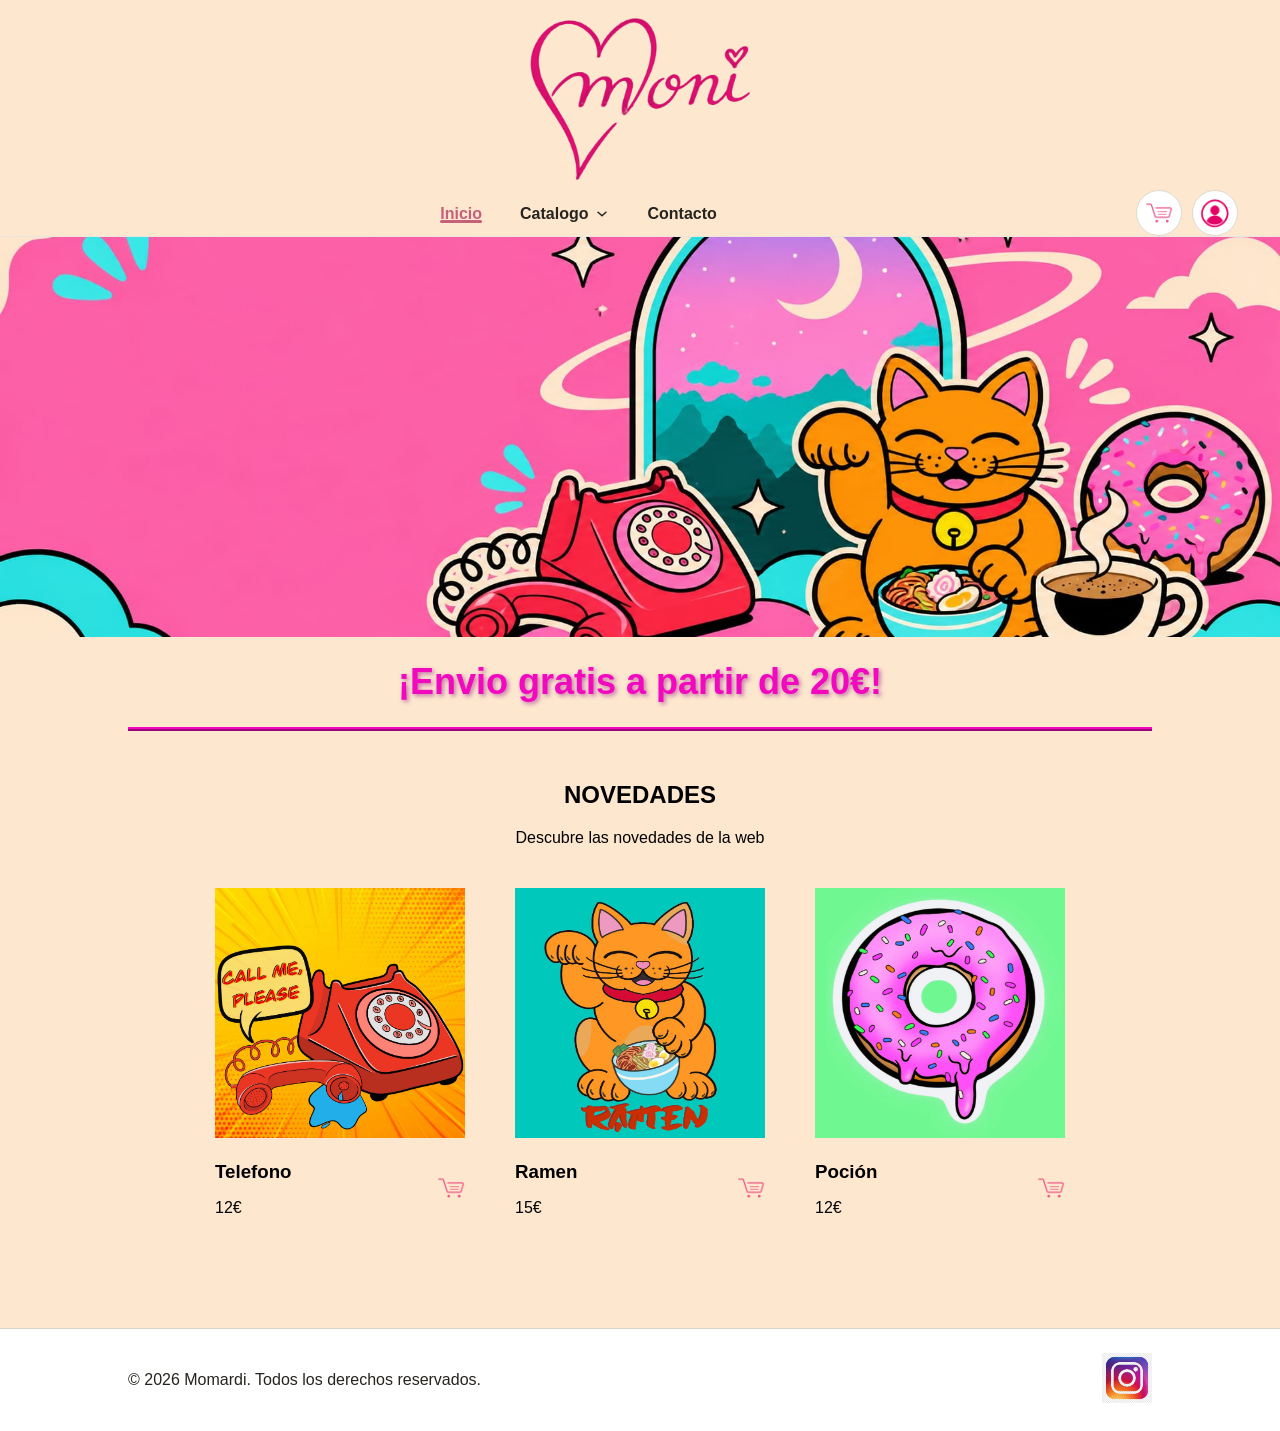
==== Inicio/Index.html @ b245bbe1 "Primera subida de proyecto web de ilustración para Neoland." ====
<!doctype html>
<html lang="es">
  <head>
    <meta charset="UTF-8" />
    <meta name="viewport" content="width=device-width, initial-scale=1.0" />
    <title>Inicio Momardi</title>
    <link rel="stylesheet" href="../Styles/Styles.css" />
  </head>
  <body>
    <header class="site-header">
      <div>
        <a class="brand" href="../Inicio/Index.html" aria-label="Ir al inicio">
          <img src="../Imagenes/LogoM.png" alt="Momardi" />
        </a>
      </div>
      <nav class="navbar" aria-label="Navegacion principal">
        <ul class="nav-links">
          <li>
            <a class="nav-link active" href="Index.html" aria-current="page"
              >Inicio</a
            >
          </li>
          <li class="dropdown">
            <a
              class="nav-link dropdown-toggle"
              href="../Catalogo/catalogo.html"
              aria-haspopup="true"
              aria-expanded="false"
            >
              Catalogo
              <svg class="chevron" viewBox="0 0 16 16" aria-hidden="true">
                <path d="M3.5 6l4.5 4 4.5-4" />
              </svg>
            </a>
            <ul class="dropdown-menu">
              <li>
                <a href="../Catalogo/catalogo.html#laminas">Laminas</a>
              </li>
              <li>
                <a href="../Catalogo/catalogo.html#pegatinas">Pegatinas</a>
              </li>
              <li><a href="../Catalogo/catalogo.html#textil">Textil</a></li>
            </ul>
          </li>
          <li>
            <a class="nav-link" href="../Contacto/contacto.html">Contacto</a>
          </li>
        </ul>

        <div class="nav-actions">
          <a
            class="icon-button"
            href="../WorkingOnIt/working.html"
            aria-label="Ver carrito de compras"
          >
            <img
              class="icon-button-carrito"
              src="../Imagenes/carrito.png"
              alt="Carrito de compras"
            />
          </a>
          <a
            class="icon-button"
            href="../WorkingOnIt/working.html"
            aria-label="Iniciar sesion"
          >
            <img
              class="icon-button-login"
              src="../Imagenes/Login.png"
              alt="Inicio sesión"
            />
          </a>
        </div>
      </nav>
    </header>
    <img class="banner" src="../Imagenes/Banner.jpg" alt="Banner de Momardi" />
    <h1 class="bannertext">¡Envio gratis a partir de 20€!</h1>

    <div class="novedades">
      <h2>NOVEDADES</h2>
      <p>Descubre las novedades de la web</p>
      <div class="linea">
        <div class="articulo">
          <img src="../Imagenes/Foto1.png" />
          <div class="informacionarticulo">
            <div class="tituloprecio">
              <h3>Telefono</h3>
              <p>12€</p>
            </div>
            <div class="icon-button-carrito">
              <img src="../Imagenes/carrito.png" alt="Carrito de compras" />
            </div>
          </div>
        </div>

        <div class="articulo">
          <img src="../Imagenes/Foto2.png" />
          <div class="informacionarticulo">
            <div class="tituloprecio">
              <h3>Ramen</h3>
              <p>15€</p>
            </div>
            <div class="icon-button-carrito">
              <img src="../Imagenes/carrito.png" alt="Carrito de compras" />
            </div>
          </div>
        </div>

        <div class="articulo">
          <img src="../Imagenes/Foto3.png" />
          <div class="informacionarticulo">
            <div class="tituloprecio">
              <h3>Poción</h3>
              <p>12€</p>
            </div>
            <div class="icon-button-carrito">
              <img src="../Imagenes/carrito.png" alt="Carrito de compras" />
            </div>
          </div>
        </div>
      </div>
    </div>
  </body>
  <footer class="site-footer">
    <p>&copy; 2026 Momardi. Todos los derechos reservados.</p>
    <a
      class="social-link"
      href="https://www.instagram.com/moni.mardi/"
      target="_blank"
      rel="noopener noreferrer"
      aria-label="Instagram de Momardi"
    >
      <img src="../Imagenes/Instagram.avif" />
    </a>
  </footer>
</html>
---- Styles/Styles.css ----
* {
  box-sizing: border-box;
}

body {
  background-color: #fde7cf;
  margin: 0;
  min-height: 100vh;
  display: flex;
  flex-direction: column;
  font-family: Arial, Helvetica, sans-serif;
}

/* Header Styles */

.site-header {
  background-color: #fde7cf;
  width: 100%;
  border-bottom: 1px solid #e8e6df;
}

.navbar {
  background-color: #fde7cf;
  min-height: 40px;
  position: relative;
  display: flex;
  align-items: center;
  justify-content: space-between;
  width: 100%;
  padding: 0 42px;
}

.brand {
  display: flex;
  align-items: center;
  justify-content: center;
  width: 100%;
  padding: 18px 20px 10px;
}

.brand img {
  display: block;
  width: 220px;
  height: auto;
}

.nav-links {
  display: flex;
  position: absolute;
  right: 44%;
  align-items: center;
  gap: 38px;
  margin-left: 28rem;
  padding: 0;
  list-style: none;
}

.nav-link {
  position: relative;
  display: inline-flex;
  align-items: center;
  gap: 7px;
  padding: 15px 0 14px;
  color: #27241f;
  font-size: 16px;
  font-weight: 600;
  text-decoration: none;
}

.nav-link.active {
  color: #c55f7a;
}

.nav-link.active::after {
  content: "";
  position: absolute;
  left: 0;
  right: 0;
  bottom: 14px;
  height: 3px;
  border-radius: 999px;
  background: #c55f7a;
}

.nav-link:hover,
.nav-link:focus-visible,
.dropdown:hover > .nav-link,
.dropdown:focus-within > .nav-link {
  color: #c55f7a;
}

.navbar:has(.action-volver) .nav-links {
  left: 42px;
  right: auto;
  margin: 0;
}

.action-volver {
  white-space: nowrap;
}

.chevron {
  width: 14px;
  height: 14px;
  fill: none;
  stroke: currentColor;
  stroke-width: 1.8;
  stroke-linecap: round;
  stroke-linejoin: round;
  transition: transform 180ms ease;
}

.dropdown {
  position: relative;
}

.dropdown-menu {
  position: absolute;
  top: calc(100% - 10px);
  left: -18px;
  z-index: 10;
  min-width: 190px;
  margin: 0;
  padding: 8px;
  list-style: none;
  background: #ffffff;
  border: 1px solid #ece8df;
  border-radius: 10px;
  box-shadow: 0 12px 30px rgba(55, 46, 38, 0.12);
  opacity: 0;
  visibility: hidden;
  transform: translateY(8px);
  transition:
    opacity 180ms ease,
    transform 180ms ease,
    visibility 180ms;
}

.dropdown:hover .dropdown-menu,
.dropdown:focus-within .dropdown-menu {
  opacity: 1;
  visibility: visible;
  transform: translateY(0);
}

.dropdown:hover .chevron,
.dropdown:focus-within .chevron {
  transform: rotate(180deg);
}

.dropdown-menu a {
  display: block;
  padding: 11px 12px;
  border-radius: 7px;
  color: #27241f;
  font-size: 15px;
  text-decoration: none;
}

.dropdown-menu a:hover,
.dropdown-menu a:focus-visible {
  color: #c55f7a;
  background: #fdf1f4;
}

.nav-actions {
  margin-left: auto;
  display: flex;
  align-items: center;
  gap: 10px;
}

.icon-button {
  display: inline-flex;
  align-items: center;
  justify-content: center;
  width: 46px;
  height: 46px;
  border: 1px solid #dedad1;
  border-radius: 50%;
  color: #27241f;
  background: #ffffff;
  text-decoration: none;
  transition:
    color 180ms ease,
    border-color 180ms ease,
    background 180ms ease;
}

.icon-button-carrito {
  display: flex;
  align-items: center;
  justify-content: center;
  width: 28px;
  height: 28px;
}

.icon-button-carrito img {
  display: block;
  width: 28px;
  height: 28px;
}
.icon-button-login {
  width: 44px;
  height: 30px;
  fill: none;
  stroke: currentColor;
  stroke-width: 1.8;
  stroke-linecap: round;
  stroke-linejoin: round;
}

.icon-button:hover,
.icon-button:focus-visible {
  color: #ffffff;
  border-color: #c55f7a;
  background: #c55f7a;
}

@media (max-width: 760px) {
  .navbar {
    min-height: 66px;
    padding: 0 18px;
  }

  .brand {
    padding: 12px 18px 8px;
  }

  .brand img {
    width: 150px;
  }

  .nav-links {
    gap: 16px;
  }

  .nav-link {
    padding: 27px 0 25px;
    font-size: 14px;
  }

  .nav-link.active::after {
    bottom: 17px;
  }

  .nav-actions {
    gap: 6px;
  }

  .icon-button {
    width: 40px;
    height: 40px;
  }
}

/* Banner Styles */
.banner {
  position: center;
  width: 100%;
  height: 400px;
  object-fit: cover;
  background-image: url("../Imagenes/Banner.jpg");
  background-size: cover;
  background-position: center;
  display: flex;
  align-items: center;
  justify-content: center;
}
.bannertext {
  width: 100%;
  height: 50%;
  text-align: center;
  color: #f108bf;
  font-size: 36px;
  font-weight: bold;
  text-shadow: 2px 2px 4px rgba(139, 5, 128, 0.5);
}

.novedades {
  border-top: 4px ridge #f108bf;
  margin-top: 30px;
  padding: 30px 0 40px;
  text-align: center;
  margin: 0 10% 0 10%;
}

.linea {
  display: flex;
  justify-content: center;
  padding: 0 10% 0 10%;
}

.articulo > img {
  height: 250px;
  width: 250px;
}

.articulo {
  margin: 10px;
  padding: 15px;
}

.informacionarticulo {
  display: flex;
  align-items: center;
  justify-content: space-between;
  width: 250px;
  margin: 0 auto;
}

.tituloprecio {
  display: flex;
  align-items: flex-start;
  flex-direction: column;
  margin: 0;
}

.tituloprecio h3 {
  margin-bottom: 0;
}

.añadircarrito {
  display: flex;
  align-items: center;
  justify-content: center;
}

.detalle-producto {
  display: flex;
  align-items: flex-start;
  justify-content: center;
  gap: 40px;
  max-width: 900px;
  margin: 40px auto;
  padding: 20px;
}

.detalle-imagen img {
  width: 400px;
  height: 400px;
  object-fit: cover;
}

.detalle-info {
  width: 380px;
  display: flex;
  flex-direction: column;
  gap: 12px;
}

.detalle-info h1,
.detalle-info p {
  margin: 0;
}

.detalle-precio {
  color: #c55f7a;
  font-size: 24px;
  font-weight: bold;
}

.detalle-info select {
  width: 100%;
  padding: 8px;
}

.detalle-carrito {
  display: flex;
  align-items: center;
  justify-content: center;
  gap: 8px;
  width: 100%;
  padding: 12px;
  border: none;
  background: #c55f7a;
  color: #ffffff;
  cursor: pointer;
}

.detalle-carrito img {
  width: 20px;
  height: 20px;
}

.boton-principal,
.detalle-carrito {
  display: flex;
  align-items: center;
  justify-content: center;
  gap: 8px;
  min-height: 44px;
  border: none;
  border-radius: 6px;
  padding: 12px 24px;
  background: #c55f7a;
  color: #ffffff;
  font: inherit;
  font-weight: bold;
  cursor: pointer;
  transition:
    background 180ms ease,
    transform 180ms ease;
}

.boton-principal:hover,
.boton-principal:focus-visible,
.detalle-carrito:hover,
.detalle-carrito:focus-visible {
  background: #a94862;
  transform: translateY(-1px);
}

/*Footer*/
.site-footer {
  display: flex;
  align-items: center;
  justify-content: space-between;
  gap: 20px;
  margin-top: 30px;
  padding: 24px 10%;
  border-top: 1px solid #d8d3cb;
  color: #27241f;
  background: #ffffff;
}

.site-footer img {
  height: 50px;
  width: 50px;
}
.site-footer p {
  margin: 0;
}

.social-link {
  color: #c55f7a;
  font-weight: bold;
  text-decoration: none;
}

.social-link:hover,
.social-link:focus-visible {
  text-decoration: underline;
}

@media (max-width: 760px) {
  .site-footer {
    flex-direction: column;
    text-align: center;
  }
}

/* Contacto*/

.contacto {
  box-sizing: border-box;
  display: flex;
  flex: 1;
  align-items: center;
  justify-content: center;
  width: 100%;
  padding: 20px;
}

.formulario-contacto {
  box-sizing: border-box;
  width: 60%;
  padding: 10px;
}

.formulario-contacto {
  width: 40%;
  margin: 0 auto;
}

.formulario-contacto input,
.formulario-contacto textarea {
  box-sizing: border-box;
  border-radius: 16px;
  width: 100%;
  border-color: #e00f71;
}

.redes-sociales {
  box-sizing: border-box;
  width: 40%;
  padding: 10px;
}

.contacto-info {
  display: flex;
  align-items: center;
  gap: 10px;
}

.rrss {
  width: 20px;
}
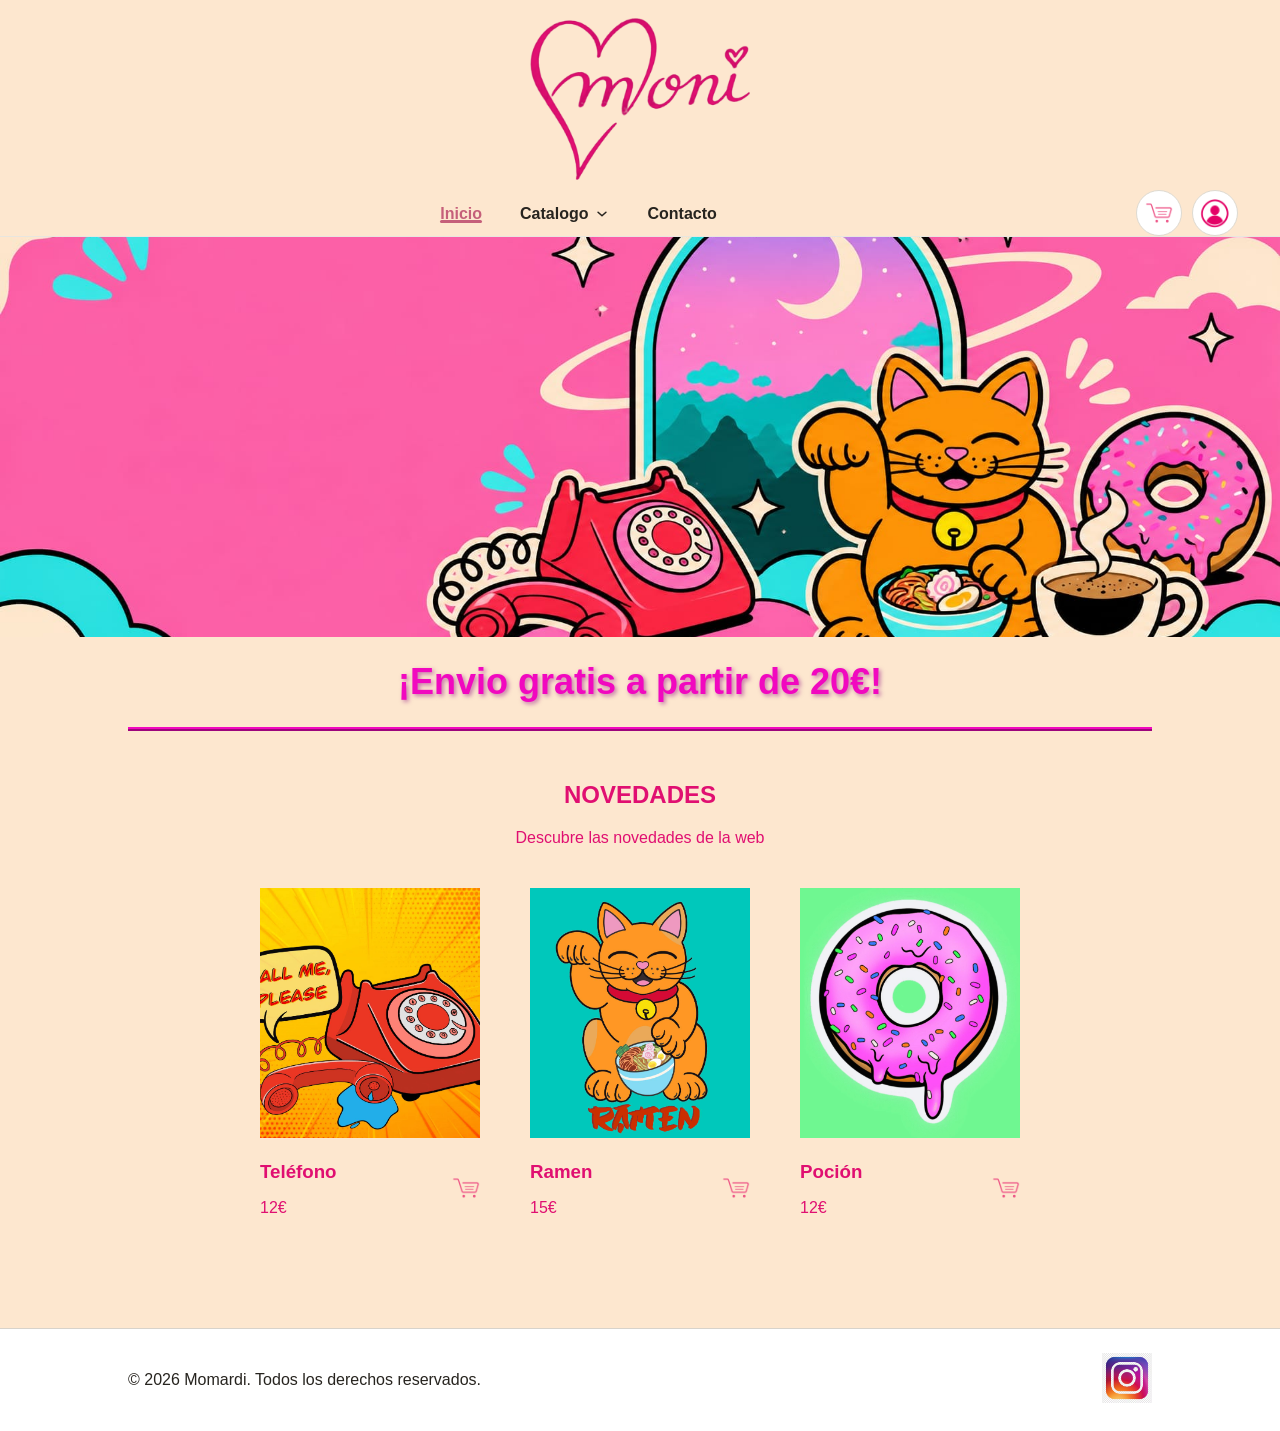
==== commit 3f7c5e9d: "Introducidos estilos para responsive" ====
--- a/Inicio/Index.html
+++ b/Inicio/Index.html
@@ -84,7 +84,7 @@
           <img src="../Imagenes/Foto1.png" />
           <div class="informacionarticulo">
             <div class="tituloprecio">
-              <h3>Telefono</h3>
+              <h3>Teléfono</h3>
               <p>12€</p>
             </div>
             <div class="icon-button-carrito">
--- a/Styles/Styles.css
+++ b/Styles/Styles.css
@@ -220,7 +220,8 @@
 @media (max-width: 760px) {
   .navbar {
     min-height: 66px;
-    padding: 0 18px;
+    justify-content: flex-start;
+    padding: 0 12px;
   }
 
   .brand {
@@ -232,19 +233,23 @@
   }
 
   .nav-links {
-    gap: 16px;
+    position: static;
+    right: auto;
+    margin: 0;
+    gap: 10px;
   }
 
   .nav-link {
-    padding: 27px 0 25px;
+    padding: 20px 0 18px;
     font-size: 14px;
   }
 
   .nav-link.active::after {
-    bottom: 17px;
+    bottom: 12px;
   }
 
   .nav-actions {
+    margin-left: auto;
     gap: 6px;
   }
 
@@ -279,6 +284,7 @@
 
 .novedades {
   border-top: 4px ridge #f108bf;
+  color: #e00f71;
   margin-top: 30px;
   padding: 30px 0 40px;
   text-align: center;
@@ -288,17 +294,23 @@
 .linea {
   display: flex;
   justify-content: center;
+  flex-wrap: wrap;
   padding: 0 10% 0 10%;
 }
 
 .articulo > img {
   height: 250px;
   width: 250px;
+  max-width: 100%;
+  object-fit: cover;
 }
 
 .articulo {
+  text-decoration: none;
   margin: 10px;
   padding: 15px;
+  width: 250px;
+  max-width: 100%;
 }
 
 .informacionarticulo {
@@ -306,7 +318,9 @@
   align-items: center;
   justify-content: space-between;
   width: 250px;
+  max-width: 100%;
   margin: 0 auto;
+  color: #e00f71;
 }
 
 .tituloprecio {
@@ -318,6 +332,7 @@
 
 .tituloprecio h3 {
   margin-bottom: 0;
+  color: #e00f71;
 }
 
 .añadircarrito {
@@ -496,3 +511,144 @@
 .rrss {
   width: 20px;
 }
+
+@media (max-width: 760px) {
+  .novedades {
+    margin: 0 16px;
+    padding: 24px 0 32px;
+  }
+
+  .linea {
+    align-items: center;
+    padding: 0;
+  }
+
+  .articulo {
+    box-sizing: border-box;
+  }
+
+  .detalle-producto {
+    flex-direction: column;
+    align-items: center;
+    margin: 24px auto;
+    padding: 12px;
+  }
+
+  .detalle-imagen,
+  .detalle-imagen img,
+  .detalle-info {
+    width: min(400px, 100%);
+  }
+
+  .detalle-imagen img {
+    height: auto;
+  }
+
+  .contacto {
+    flex-direction: column;
+    align-items: stretch;
+  }
+
+  .formulario-contacto,
+  .redes-sociales {
+    width: 100%;
+  }
+
+  .redes-sociales {
+    margin-top: 20px;
+  }
+}
+
+@media (max-width: 480px) {
+  .brand img {
+    width: 120px;
+  }
+
+  .navbar {
+    min-height: 58px;
+    padding: 0 8px;
+  }
+
+  .nav-links {
+    gap: 8px;
+  }
+
+  .nav-link {
+    gap: 4px;
+    font-size: 12px;
+  }
+
+  .chevron {
+    width: 11px;
+    height: 11px;
+  }
+
+  .nav-actions {
+    gap: 4px;
+  }
+
+  .icon-button {
+    width: 36px;
+    height: 36px;
+  }
+
+  .icon-button-carrito,
+  .icon-button-carrito img {
+    width: 22px;
+    height: 22px;
+  }
+
+  .icon-button-login {
+    width: 34px;
+    height: 26px;
+  }
+
+  .dropdown-menu {
+    left: -30px;
+  }
+
+  .novedades {
+    margin: 0 8px;
+  }
+
+  .novedades h2 {
+    font-size: 24px;
+  }
+
+  .novedades p {
+    padding: 0 8px;
+  }
+
+  .articulo,
+  .articulo > img,
+  .informacionarticulo {
+    width: 100%;
+  }
+
+  .articulo {
+    max-width: 280px;
+    margin: 6px 0;
+    padding: 10px 8px;
+  }
+
+  .articulo > img {
+    height: auto;
+  }
+
+  .detalle-imagen img {
+    max-height: 320px;
+    object-fit: contain;
+  }
+
+  .detalle-info {
+    gap: 10px;
+  }
+
+  .formulario-contacto {
+    margin: 0;
+  }
+
+  .site-footer {
+    padding: 20px 16px;
+  }
+}
